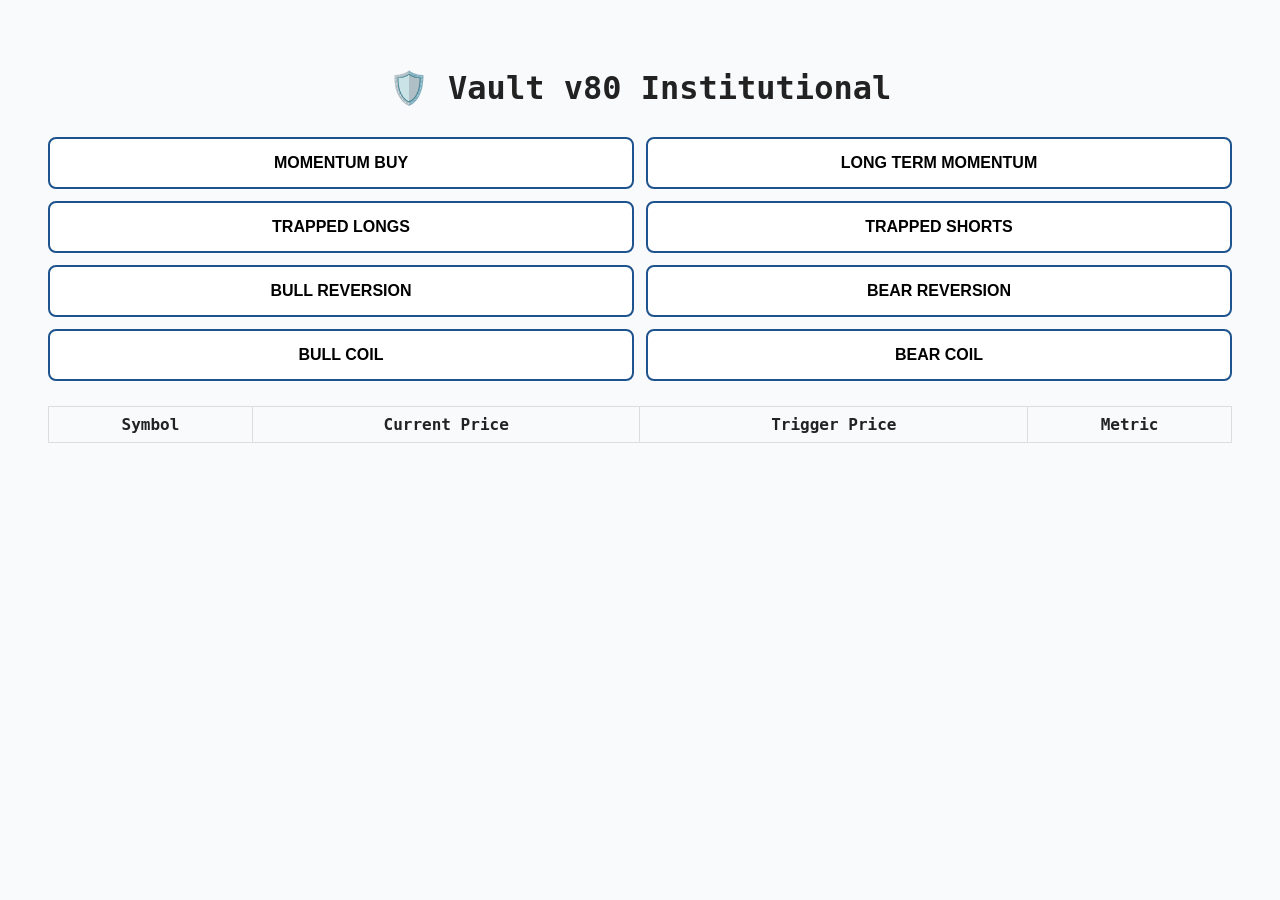
==== frontend/index.html @ f53fcfb9 "Clean initial commit - Vault v80" ====
<!DOCTYPE html>
<html lang="en">
  <head>
    <meta charset="UTF-8" />
    <meta name="viewport" content="width=device-width, initial-scale=1.0" />
    <title>Vault v80</title>
    <link rel="stylesheet" href="styles.css" />
    <script defer src="app.js"></script>
  </head>
  <body>
    <h1>🛡️ Vault v80 Institutional</h1>
    <div id="buttons"></div>
    <h2 id="strategy-label"></h2>
    <p id="result-count"></p>
    <p id="result-count"></p>
    <table id="results">
      <thead>
  <tr>
    <th>Symbol</th>
    <th>Current Price</th>
    <th>Trigger Price</th>
    <th>Metric</th>
  </tr>
    </thead>
      <tbody></tbody>
    </table>
  </body>
</html>
---- frontend/styles.css ----
body {
  font-family: Consolas, monospace;
  background: #f9fafc;
  color: #222;
  padding: 40px;
}

h1 {
  text-align: center;
  margin-bottom: 30px;
}

#buttons {
  display: grid;
  grid-template-columns: repeat(2, 1fr);
  gap: 12px;
  margin-bottom: 25px;
}

button {
  background: #fff;
  border: 2px solid #1f538d;
  border-radius: 8px;
  padding: 15px 0;
  font-weight: bold;
  font-size: 16px;
  text-transform: uppercase;
  cursor: pointer;
  transition: all 0.2s ease;
}

button:hover {
  background: #1f538d;
  color: #fff;
}

table {
  width: 100%;
  border-collapse: collapse;
}

th, td {
  border: 1px solid #ddd;
  padding: 8px;
  text-align: center;
}
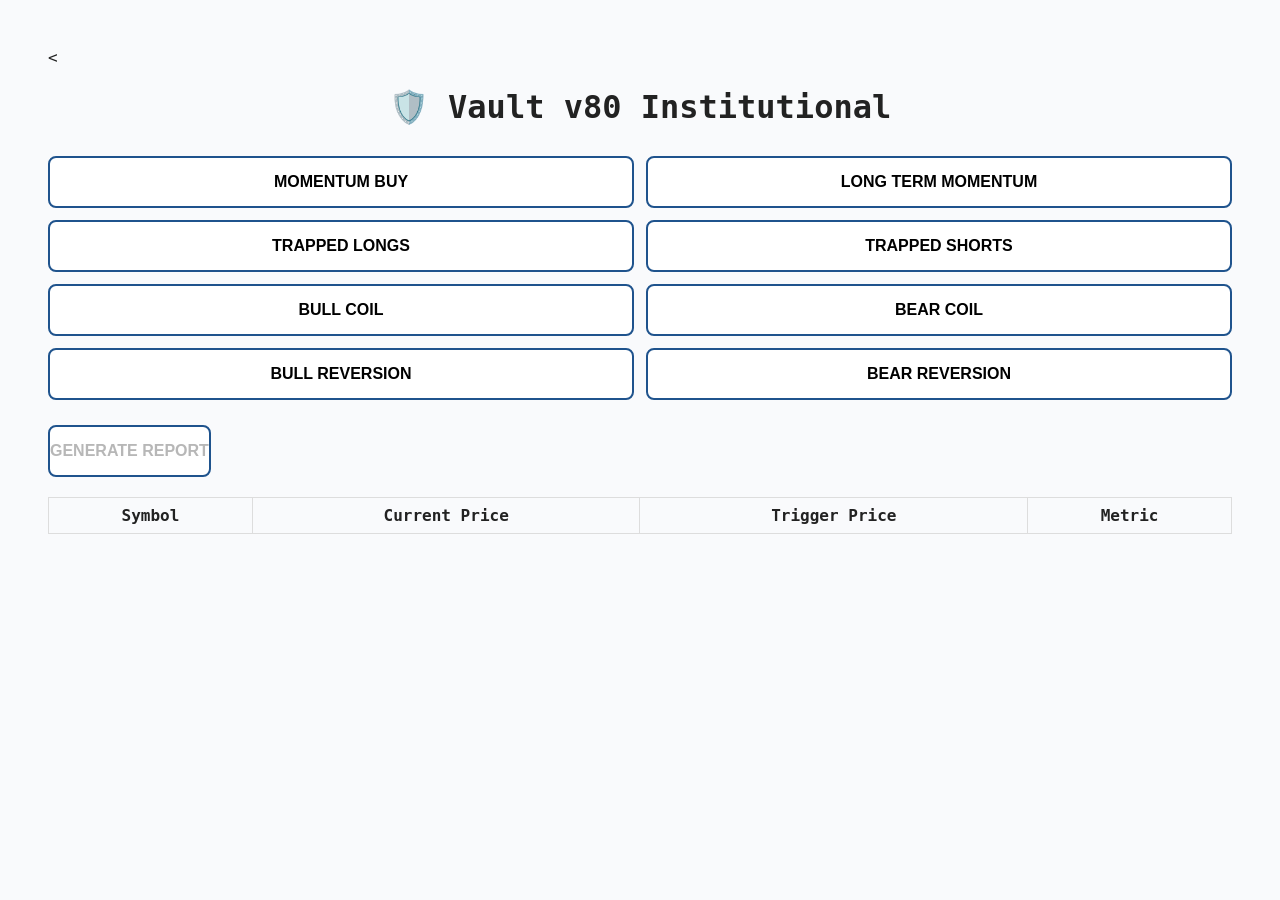
==== commit 4a4fbfd0: "Add Generate Report button" ====
--- a/frontend/index.html
+++ b/frontend/index.html
@@ -1,4 +1,4 @@
-<!DOCTYPE html>
+<<!DOCTYPE html>
 <html lang="en">
   <head>
     <meta charset="UTF-8" />
@@ -10,18 +10,18 @@
   <body>
     <h1>🛡️ Vault v80 Institutional</h1>
     <div id="buttons"></div>
+    <button id="report-btn" disabled>Generate Report</button>
     <h2 id="strategy-label"></h2>
-    <p id="result-count"></p>
     <p id="result-count"></p>
     <table id="results">
       <thead>
-  <tr>
-    <th>Symbol</th>
-    <th>Current Price</th>
-    <th>Trigger Price</th>
-    <th>Metric</th>
-  </tr>
-    </thead>
+        <tr>
+          <th>Symbol</th>
+          <th>Current Price</th>
+          <th>Trigger Price</th>
+          <th>Metric</th>
+        </tr>
+      </thead>
       <tbody></tbody>
     </table>
   </body>
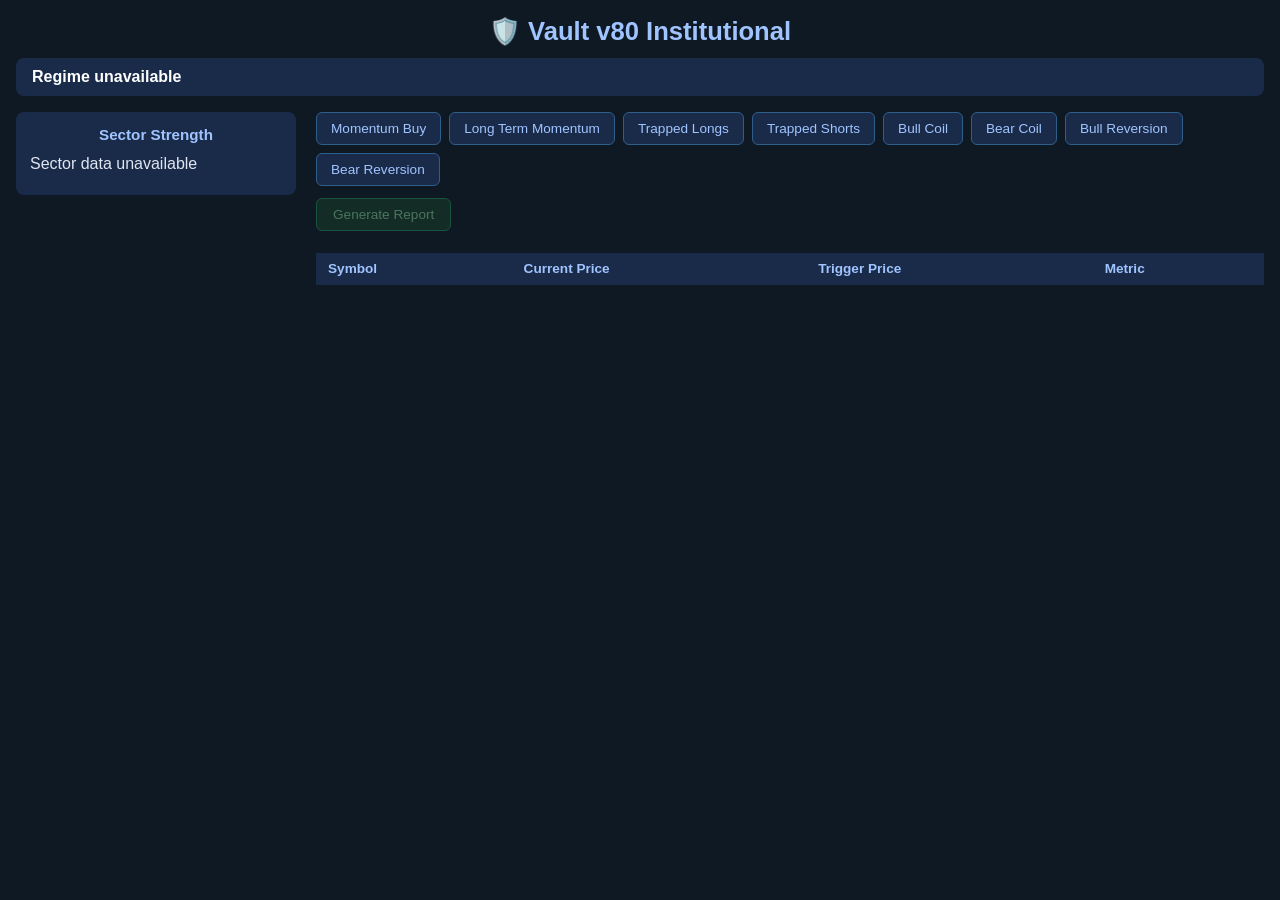
==== commit b541acf5: "Add regime panel and sector strength chart" ====
--- a/frontend/index.html
+++ b/frontend/index.html
@@ -1,4 +1,4 @@
-<<!DOCTYPE html>
+<!DOCTYPE html>
 <html lang="en">
   <head>
     <meta charset="UTF-8" />
@@ -9,20 +9,44 @@
   </head>
   <body>
     <h1>🛡️ Vault v80 Institutional</h1>
-    <div id="buttons"></div>
-    <button id="report-btn" disabled>Generate Report</button>
-    <h2 id="strategy-label"></h2>
-    <p id="result-count"></p>
-    <table id="results">
-      <thead>
-        <tr>
-          <th>Symbol</th>
-          <th>Current Price</th>
-          <th>Trigger Price</th>
-          <th>Metric</th>
-        </tr>
-      </thead>
-      <tbody></tbody>
-    </table>
+
+    <!-- Regime Indicator -->
+    <div id="regime-bar">
+      <span id="regime-label">Loading market regime...</span>
+      <span id="regime-confidence"></span>
+      <span id="regime-description"></span>
+      <span id="regime-timestamp"></span>
+    </div>
+
+    <!-- Main Layout -->
+    <div id="main-layout">
+
+      <!-- Left Panel: Sector Strength -->
+      <div id="sector-panel">
+        <h3>Sector Strength</h3>
+        <div id="sector-chart"></div>
+        <p id="sector-timestamp"></p>
+      </div>
+
+      <!-- Right Panel: Scanner -->
+      <div id="scanner-panel">
+        <div id="buttons"></div>
+        <button id="report-btn" disabled>Generate Report</button>
+        <h2 id="strategy-label"></h2>
+        <p id="result-count"></p>
+        <table id="results">
+          <thead>
+            <tr>
+              <th>Symbol</th>
+              <th>Current Price</th>
+              <th>Trigger Price</th>
+              <th>Metric</th>
+            </tr>
+          </thead>
+          <tbody></tbody>
+        </table>
+      </div>
+
+    </div>
   </body>
 </html>
--- a/frontend/styles.css
+++ b/frontend/styles.css
@@ -1,46 +1,202 @@
+* {
+  box-sizing: border-box;
+  margin: 0;
+  padding: 0;
+}
+
 body {
-  font-family: Consolas, monospace;
-  background: #f9fafc;
-  color: #222;
-  padding: 40px;
+  font-family: 'Segoe UI', sans-serif;
+  background: #0f1923;
+  color: #e0e6f0;
+  padding: 16px;
 }
 
 h1 {
   text-align: center;
-  margin-bottom: 30px;
+  color: #a0c4ff;
+  font-size: 1.6rem;
+  margin-bottom: 12px;
+}
+
+/* Regime Bar */
+#regime-bar {
+  display: flex;
+  align-items: center;
+  gap: 16px;
+  background: #1a2b4a;
+  border-radius: 8px;
+  padding: 10px 16px;
+  margin-bottom: 16px;
+  flex-wrap: wrap;
+}
+
+#regime-label {
+  font-size: 1rem;
+  font-weight: bold;
+  color: #ffffff;
+}
+
+#regime-confidence {
+  font-size: 0.85rem;
+  color: #a0c4ff;
+}
+
+#regime-description {
+  font-size: 0.85rem;
+  color: #8899aa;
+  flex: 1;
+}
+
+#regime-timestamp {
+  font-size: 0.75rem;
+  color: #556677;
+}
+
+/* Main Layout */
+#main-layout {
+  display: flex;
+  gap: 20px;
+  align-items: flex-start;
+}
+
+/* Sector Panel */
+#sector-panel {
+  width: 280px;
+  min-width: 280px;
+  background: #1a2b4a;
+  border-radius: 8px;
+  padding: 14px;
+}
+
+#sector-panel h3 {
+  color: #a0c4ff;
+  font-size: 0.95rem;
+  margin-bottom: 12px;
+  text-align: center;
+}
+
+#sector-timestamp {
+  font-size: 0.7rem;
+  color: #556677;
+  text-align: center;
+  margin-top: 8px;
+}
+
+.sector-row {
+  margin-bottom: 7px;
+}
+
+.sector-label {
+  display: flex;
+  justify-content: space-between;
+  font-size: 0.78rem;
+  margin-bottom: 2px;
+  color: #c0cfe0;
+}
+
+.sector-bar-bg {
+  background: #0f1923;
+  border-radius: 4px;
+  height: 10px;
+  width: 100%;
+  overflow: hidden;
+}
+
+.sector-bar-fill {
+  height: 100%;
+  border-radius: 4px;
+  transition: width 0.4s ease;
+}
+
+.bar-leading { background: #27ae60; }
+.bar-inline  { background: #7f8c8d; }
+.bar-lagging { background: #c0392b; }
+.bar-reference { background: #2e5f8a; }
+
+/* Scanner Panel */
+#scanner-panel {
+  flex: 1;
 }
 
 #buttons {
-  display: grid;
-  grid-template-columns: repeat(2, 1fr);
-  gap: 12px;
-  margin-bottom: 25px;
-}
-
-button {
-  background: #fff;
-  border: 2px solid #1f538d;
-  border-radius: 8px;
-  padding: 15px 0;
-  font-weight: bold;
-  font-size: 16px;
-  text-transform: uppercase;
+  display: flex;
+  flex-wrap: wrap;
+  gap: 8px;
+  margin-bottom: 12px;
+}
+
+#buttons button {
+  background: #1a2b4a;
+  color: #a0c4ff;
+  border: 1px solid #2e5f8a;
+  border-radius: 6px;
+  padding: 8px 14px;
   cursor: pointer;
-  transition: all 0.2s ease;
-}
-
-button:hover {
-  background: #1f538d;
-  color: #fff;
+  font-size: 0.85rem;
+  text-transform: capitalize;
+  transition: background 0.2s;
+}
+
+#buttons button:hover {
+  background: #2e5f8a;
+  color: #ffffff;
+}
+
+#report-btn {
+  background: #1a4a2b;
+  color: #a0ffb4;
+  border: 1px solid #27ae60;
+  border-radius: 6px;
+  padding: 8px 16px;
+  cursor: pointer;
+  font-size: 0.85rem;
+  margin-bottom: 12px;
+  transition: background 0.2s;
+}
+
+#report-btn:hover:not(:disabled) {
+  background: #27ae60;
+  color: #ffffff;
+}
+
+#report-btn:disabled {
+  opacity: 0.4;
+  cursor: not-allowed;
+}
+
+#strategy-label {
+  color: #a0c4ff;
+  font-size: 1.1rem;
+  margin-bottom: 4px;
+}
+
+#result-count {
+  color: #8899aa;
+  font-size: 0.85rem;
+  margin-bottom: 10px;
 }
 
 table {
   width: 100%;
   border-collapse: collapse;
+  font-size: 0.85rem;
+}
+
+thead tr {
+  background: #1a2b4a;
+  color: #a0c4ff;
 }
 
 th, td {
-  border: 1px solid #ddd;
-  padding: 8px;
-  text-align: center;
-}
+  padding: 8px 12px;
+  text-align: left;
+  border-bottom: 1px solid #1a2b4a;
+}
+
+tbody tr:nth-child(even) {
+  background: #111e2e;
+}
+
+tbody tr:hover {
+  background: #1a2b4a;
+}
